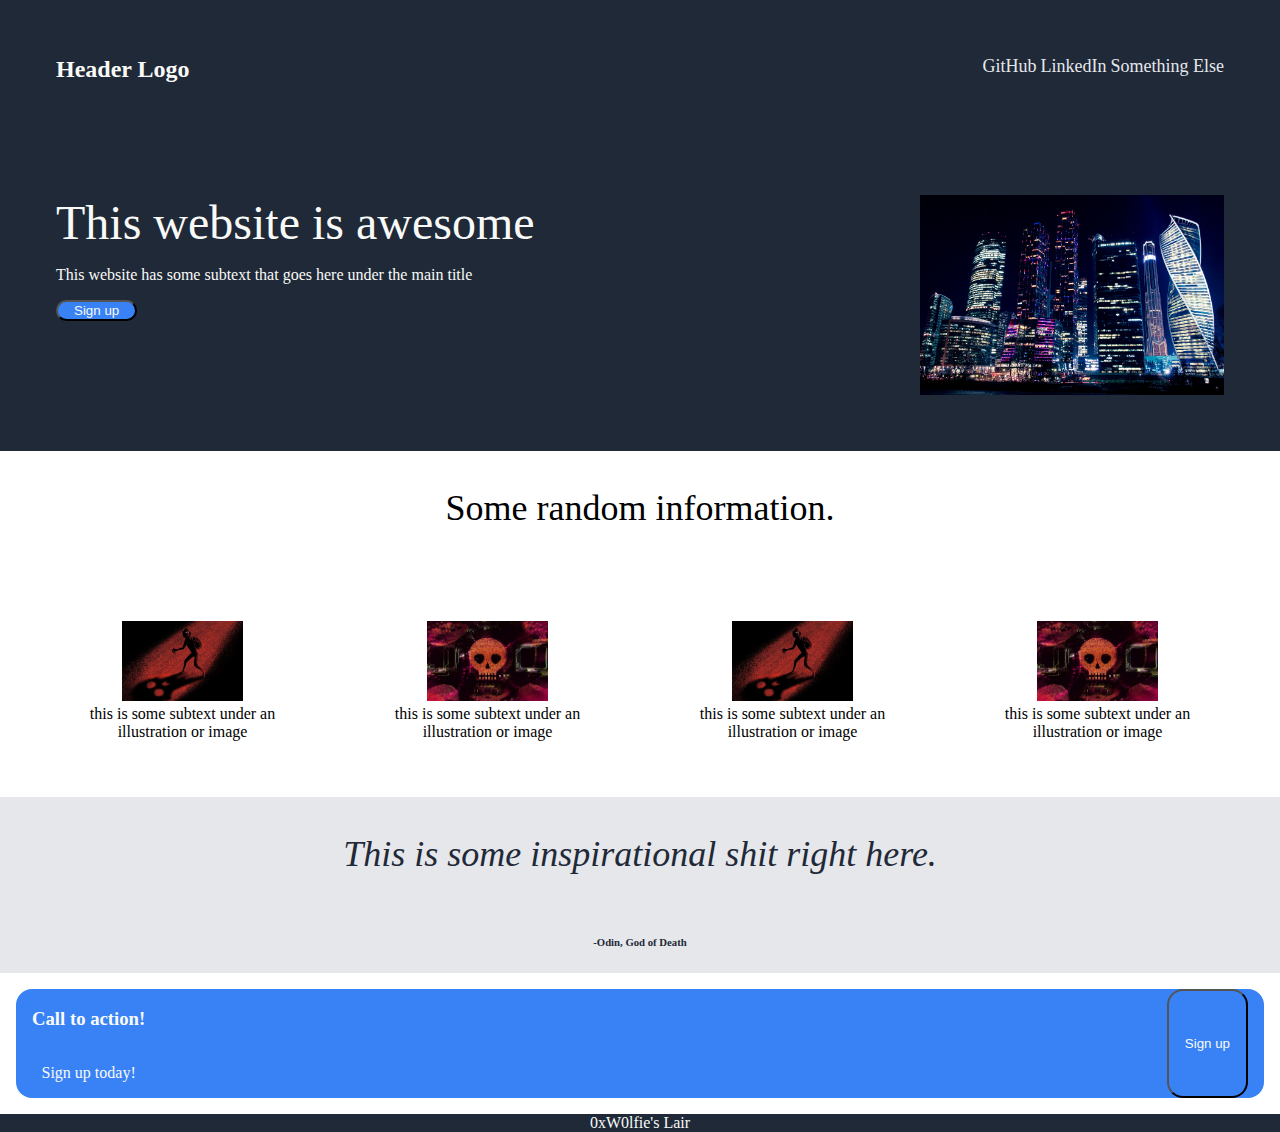
==== index.html @ 66773a20 "Add files via upload" ====
<!DOCTYPE html>
<html lang="en">

<header>
  <meta charset="UTF-8">
  <title>Odin's Project</title>
  <link rel="stylesheet" href="styles.css">
</header>

<body>
  <script>
    // JavaScript goes here
    const string = 'The revolution will not be televised.';
    console.log(string);
    //alert(string)
    const button = document.querySelector('button');

    function greet() {
      const name = prompt('What is your name?');
      alert(`Hello ${name}, nice to meet you!`);
    }

    button.addEventListener('click', greet);
  </script>

  <div class="header">
    <strong style="font-size:24px">Header Logo</strong>
    <div class="right-links">
      <a href="https://github.com/0xW0lfie">GitHub</a>
      <a href="https://www.linkedin.com/in/joshuakarkos">LinkedIn</a>
      <a>Something Else</a>
    </div>
  </div>


  <div class="hero">
    <div class="container">
      <text style="font-size:48px">This website is awesome</text>
      <p>This website has some subtext that goes here under the main title</p>
      <button>Sign up</button>
    </div>
    <img src="./skyline.jpg" alt="placeholder" height="200px" width="auto"></img>
  </div>

  <div class="content">
    <p style="font-size:36px">Some random information.</p>
    <div class="boxes">
      <div class="box">
        <img src="./sneak.jpeg" height="80px" width="auto"></img>
        <div class="caption">this is some subtext under an illustration or image</div>
      </div>
      <div class="box">
        <img src="./skull.webp" height="80px" width="auto"></img>
        <div class="caption">this is some subtext under an illustration or image</div>
      </div>
      <div class="box">
        <img src="./sneak.jpeg" height="80px" width="auto"></img>
        <div class="caption">this is some subtext under an illustration or image</div>
      </div>
      <div class="box">
        <img src="./skull.webp" height="80px" width="auto"></img>
        <div class="caption">this is some subtext under an illustration or image</div>
      </div>
  </div>

  <div class="quote">
    <p style="font-size:36px"><em>This is some inspirational shit right here.</em></p>
    <h6>-Odin, God of Death</h6>
  </div>

  <div class="signup">
    <div class="action">
      <h3>Call to action!</h3>
      <p>Sign up today!</p>
    </div>
    <button>Sign up</button>
  </div>

  <div class="footer">0xW0lfie's Lair</div>
</body>
</html>
---- styles.css ----
body {
  margin:0;
  padding:0;
}

.hero, .footer, .header{
  background-color: #1F2937;
  color: #F9FAF8;
  display: flex;
}

.header, .hero {
  justify-content: space-between;
  padding: 56px;
}

.footer {
  justify-content: center;
}

a {
  color: #E5E7EB;
  font-size: 18px;
  text-decoration: none;
  gap: 16px;
  margin-top: 20px;
}

.boxes {
  display:flex;
  gap: 52px
}

button, .signup {
  background-color: #3882F6;
  color: #F9FAF8;
  border-radius: 16px;
}

.signup {
  margin: 16px;
  display: flex;
  padding-left: 16px;
  padding-right: 16px;
  justify-content: space-between;
}

button {
  padding-left: 16px;
  padding-right: 16px;
}

.content {
  text-align: center;
  justify-content: space-between;
}

.action {
  display:flex;
  flex-direction: column;
}

.boxes {
  display: flex;
  padding: 56px;
}

.quote {
  background-color: #E5E7EB;
  color: #1F2937;
  display: flex;
  flex-direction: column;
}
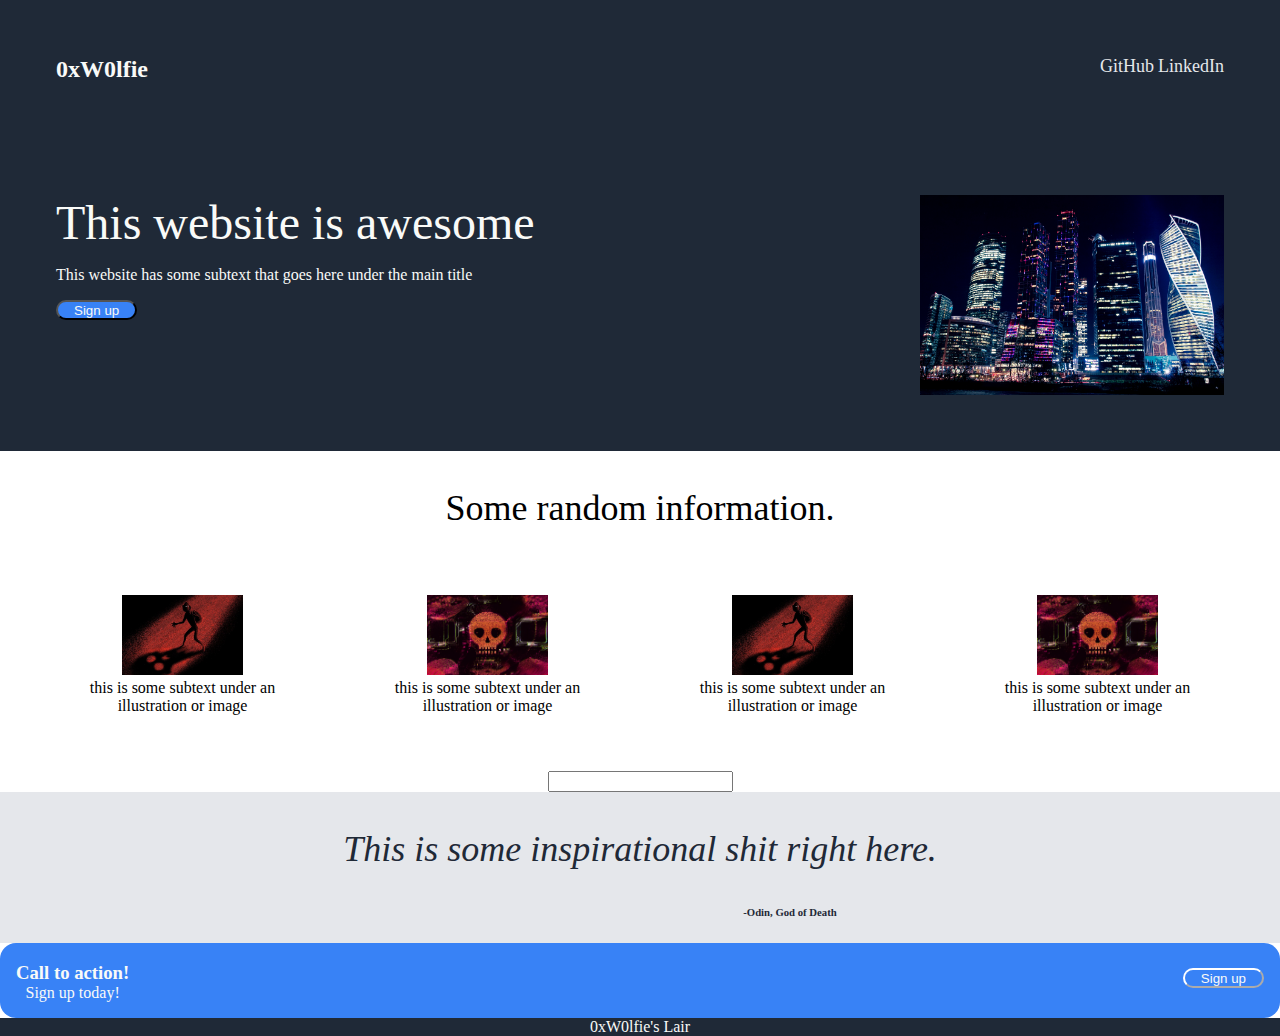
==== commit 7c86fe5f: "My solutions to Rock Paper Scissors and EtchASketch." ====
--- a/index.html
+++ b/index.html
@@ -1,37 +1,24 @@
 <!DOCTYPE html>
 <html lang="en">
 
-<header>
+<head>
   <meta charset="UTF-8">
   <title>Odin's Project</title>
   <link rel="stylesheet" href="styles.css">
-</header>
+  <link rel="icon" type="image/x-icon" href="favicon.ico">
+  <script src="page.js" defer></script>
+</head>
 
 <body>
-  <script>
-    // JavaScript goes here
-    const string = 'The revolution will not be televised.';
-    console.log(string);
-    //alert(string)
-    const button = document.querySelector('button');
-
-    function greet() {
-      const name = prompt('What is your name?');
-      alert(`Hello ${name}, nice to meet you!`);
-    }
-
-    button.addEventListener('click', greet);
-  </script>
-
   <div class="header">
-    <strong style="font-size:24px">Header Logo</strong>
+    <strong style="font-size:24px">0xW0lfie</strong>
     <div class="right-links">
-      <a href="https://github.com/0xW0lfie">GitHub</a>
-      <a href="https://www.linkedin.com/in/joshuakarkos">LinkedIn</a>
-      <a>Something Else</a>
+      <a href="https://github.com/0xZero1">GitHub</a>
+      <a href="https://www.linkedin.com/in/joshualettieri">LinkedIn</a>
     </div>
   </div>
 
+  <div id="container"></div>
 
   <div class="hero">
     <div class="container">
@@ -43,7 +30,7 @@
   </div>
 
   <div class="content">
-    <p style="font-size:36px">Some random information.</p>
+    <p style="font-size:36px; margin-bottom: 10px;">Some random information.</p>
     <div class="boxes">
       <div class="box">
         <img src="./sneak.jpeg" height="80px" width="auto"></img>
@@ -63,19 +50,45 @@
       </div>
   </div>
 
+  <input id="textBox" type="text"></input>
+  <div id="output"></div>
+
   <div class="quote">
     <p style="font-size:36px"><em>This is some inspirational shit right here.</em></p>
-    <h6>-Odin, God of Death</h6>
+    <h6 style="margin-left: 300px; margin-top: 0px">-Odin, God of Death</h6>
   </div>
 
   <div class="signup">
     <div class="action">
-      <h3>Call to action!</h3>
-      <p>Sign up today!</p>
+      <h3 style="margin-bottom: 0px;">Call to action!</h3>
+      <p style="margin-top: 0px;">Sign up today!</p>
     </div>
-    <button>Sign up</button>
+    <button style="margin-top: 25px; border-color: white;">Sign up</button>
   </div>
 
   <div class="footer">0xW0lfie's Lair</div>
+
+  <script>
+    // JavaScript goes here
+    const string = 'The revolution will not be televised.';
+    console.log(string);
+    //alert(string)
+    const button = document.querySelector('button');
+
+    function greet() {
+      const name = prompt('What is your name?');
+      alert(string);
+    }
+
+    button.addEventListener('click', greet);
+
+    const textBox = document.querySelector("#textBox");
+    const output = document.querySelector("#output");
+
+    textBox.addEventListener('keydown', event =>
+    output.textContent = `You pressed "${event.key}".`);
+  </script>
+
+
 </body>
 </html>
--- a/styles.css
+++ b/styles.css
@@ -28,7 +28,7 @@
 
 .boxes {
   display:flex;
-  gap: 52px
+  gap: 52px;
 }
 
 button, .signup {
@@ -38,16 +38,20 @@
 }
 
 .signup {
-  margin: 16px;
   display: flex;
   padding-left: 16px;
   padding-right: 16px;
   justify-content: space-between;
 }
 
+.action {
+  margin: 0px;
+}
+
 button {
   padding-left: 16px;
   padding-right: 16px;
+  height: 20px;
 }
 
 .content {
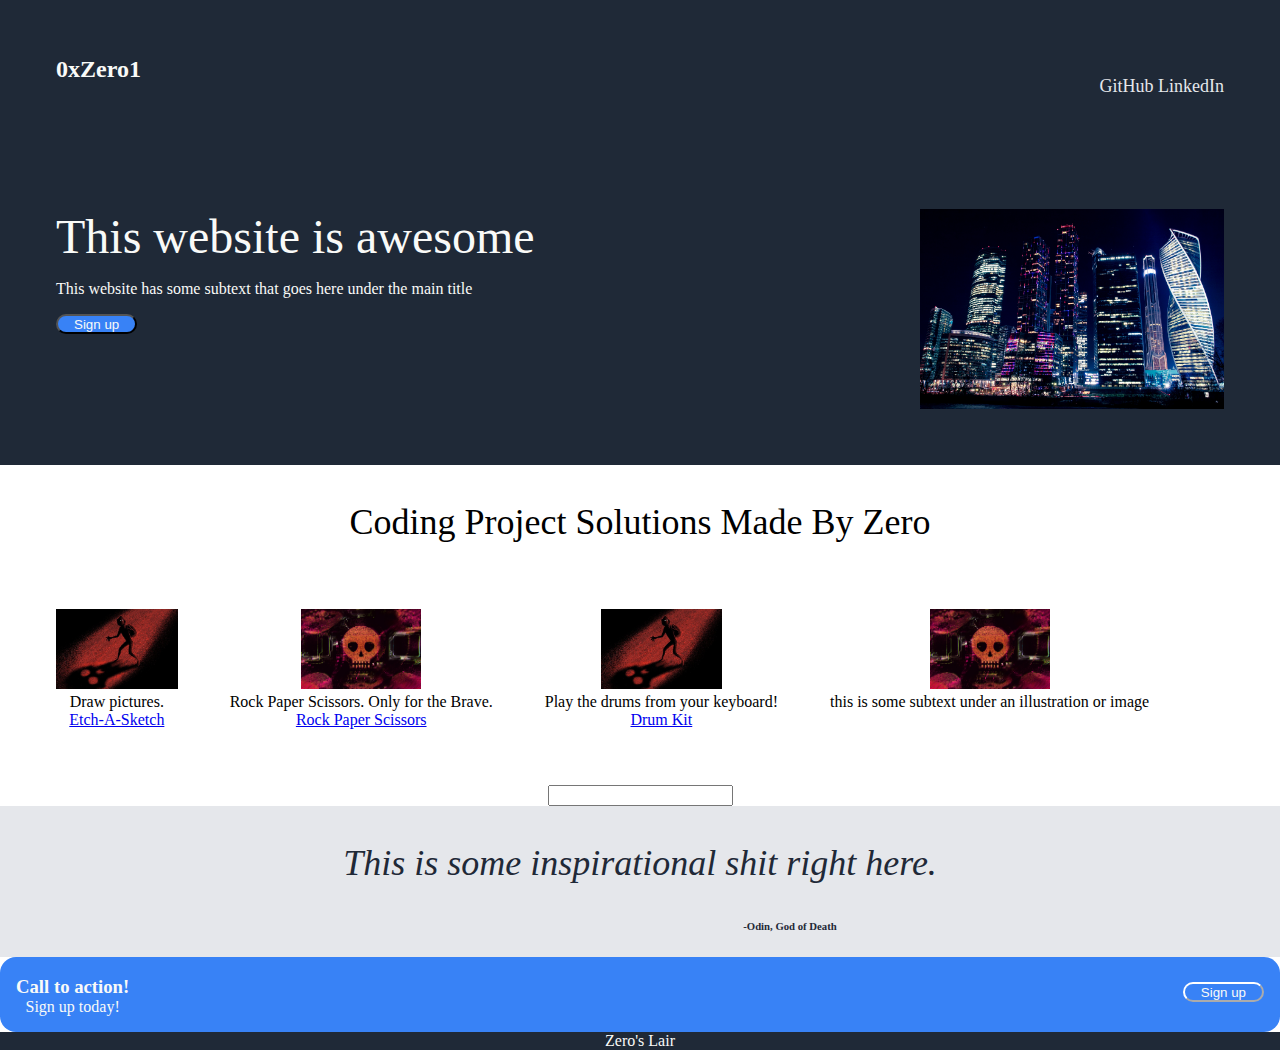
==== commit 47279246: "Same" ====
--- a/index.html
+++ b/index.html
@@ -3,7 +3,7 @@
 
 <head>
   <meta charset="UTF-8">
-  <title>Odin's Project</title>
+  <title>Zero's Project</title>
   <link rel="stylesheet" href="styles.css">
   <link rel="icon" type="image/x-icon" href="favicon.ico">
   <script src="page.js" defer></script>
@@ -11,10 +11,10 @@
 
 <body>
   <div class="header">
-    <strong style="font-size:24px">0xW0lfie</strong>
+    <strong style="font-size:24px">0xZero1</strong>
     <div class="right-links">
-      <a href="https://github.com/0xZero1">GitHub</a>
-      <a href="https://www.linkedin.com/in/joshualettieri">LinkedIn</a>
+      <a href="https://github.com/0xZero1" class="right-links">GitHub</a>
+      <a href="https://www.linkedin.com/in/joshualettieri" class="right-links">LinkedIn</a>
     </div>
   </div>
 
@@ -30,19 +30,22 @@
   </div>
 
   <div class="content">
-    <p style="font-size:36px; margin-bottom: 10px;">Some random information.</p>
+    <p style="font-size:36px; margin-bottom: 10px;">Coding Project Solutions Made By Zero</p>
     <div class="boxes">
       <div class="box">
         <img src="./sneak.jpeg" height="80px" width="auto"></img>
-        <div class="caption">this is some subtext under an illustration or image</div>
+        <div class="caption">Draw pictures.</div>
+        <a href="etchasketch.html">Etch-A-Sketch</a>
       </div>
       <div class="box">
         <img src="./skull.webp" height="80px" width="auto"></img>
-        <div class="caption">this is some subtext under an illustration or image</div>
+        <div class="caption">Rock Paper Scissors. Only for the Brave.</div>
+        <a href="rockPaperScissors.html">Rock Paper Scissors</a>
       </div>
       <div class="box">
         <img src="./sneak.jpeg" height="80px" width="auto"></img>
-        <div class="caption">this is some subtext under an illustration or image</div>
+        <div class="caption">Play the drums from your keyboard!</div>
+        <a href="drumKit/drumkit.html">Drum Kit</a>
       </div>
       <div class="box">
         <img src="./skull.webp" height="80px" width="auto"></img>
@@ -66,21 +69,23 @@
     <button style="margin-top: 25px; border-color: white;">Sign up</button>
   </div>
 
-  <div class="footer">0xW0lfie's Lair</div>
+  <div class="footer">Zero's Lair</div>
 
   <script>
     // JavaScript goes here
     const string = 'The revolution will not be televised.';
     console.log(string);
     //alert(string)
-    const button = document.querySelector('button');
+    const buttons = document.querySelectorAll('button');
 
     function greet() {
       const name = prompt('What is your name?');
       alert(string);
     }
 
-    button.addEventListener('click', greet);
+    const boxes = document.querySelectorAll('.box');
+    buttons.forEach(button => { button.addEventListener('click', greet);});
+
 
     const textBox = document.querySelector("#textBox");
     const output = document.querySelector("#output");
--- a/styles.css
+++ b/styles.css
@@ -2,6 +2,7 @@
   margin:0;
   padding:0;
 }
+
 
 .hero, .footer, .header{
   background-color: #1F2937;
@@ -18,7 +19,7 @@
   justify-content: center;
 }
 
-a {
+.right-links {
   color: #E5E7EB;
   font-size: 18px;
   text-decoration: none;
@@ -57,6 +58,7 @@
 .content {
   text-align: center;
   justify-content: space-between;
+  align-content: center;
 }
 
 .action {
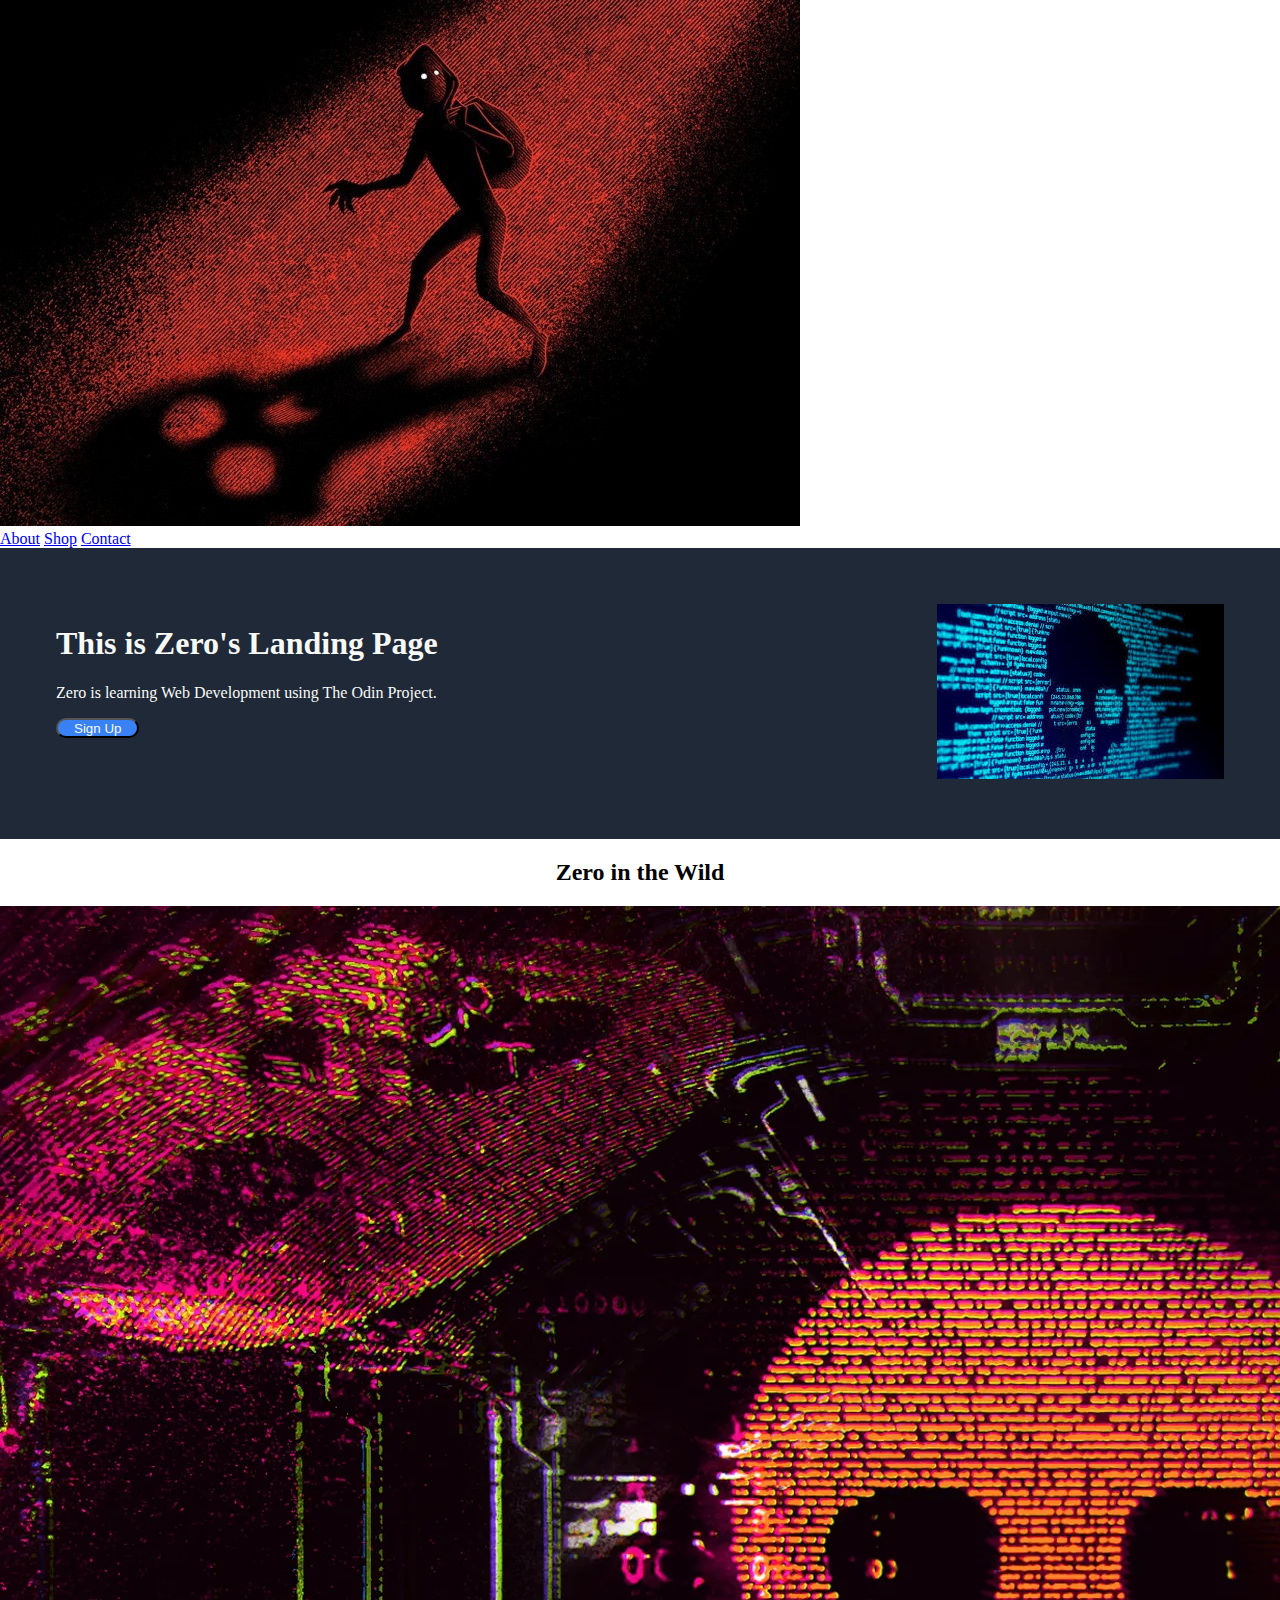
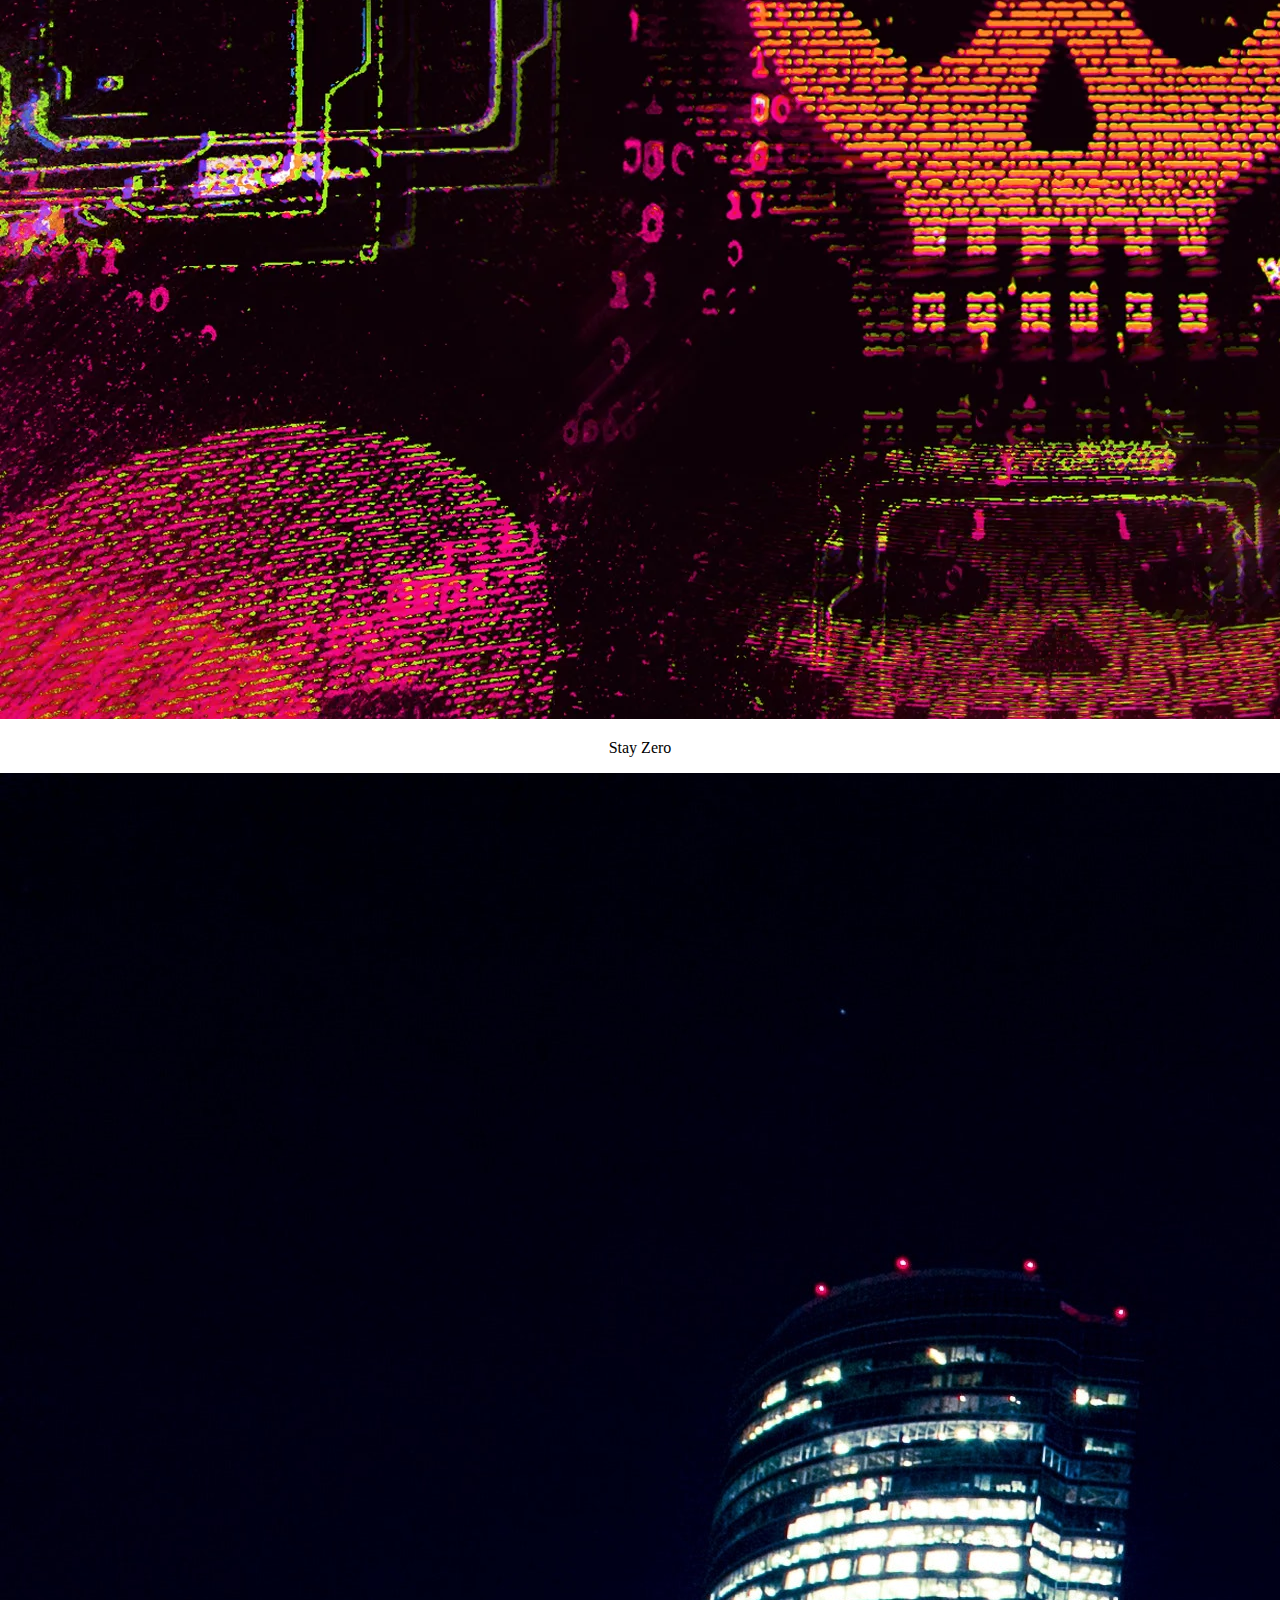
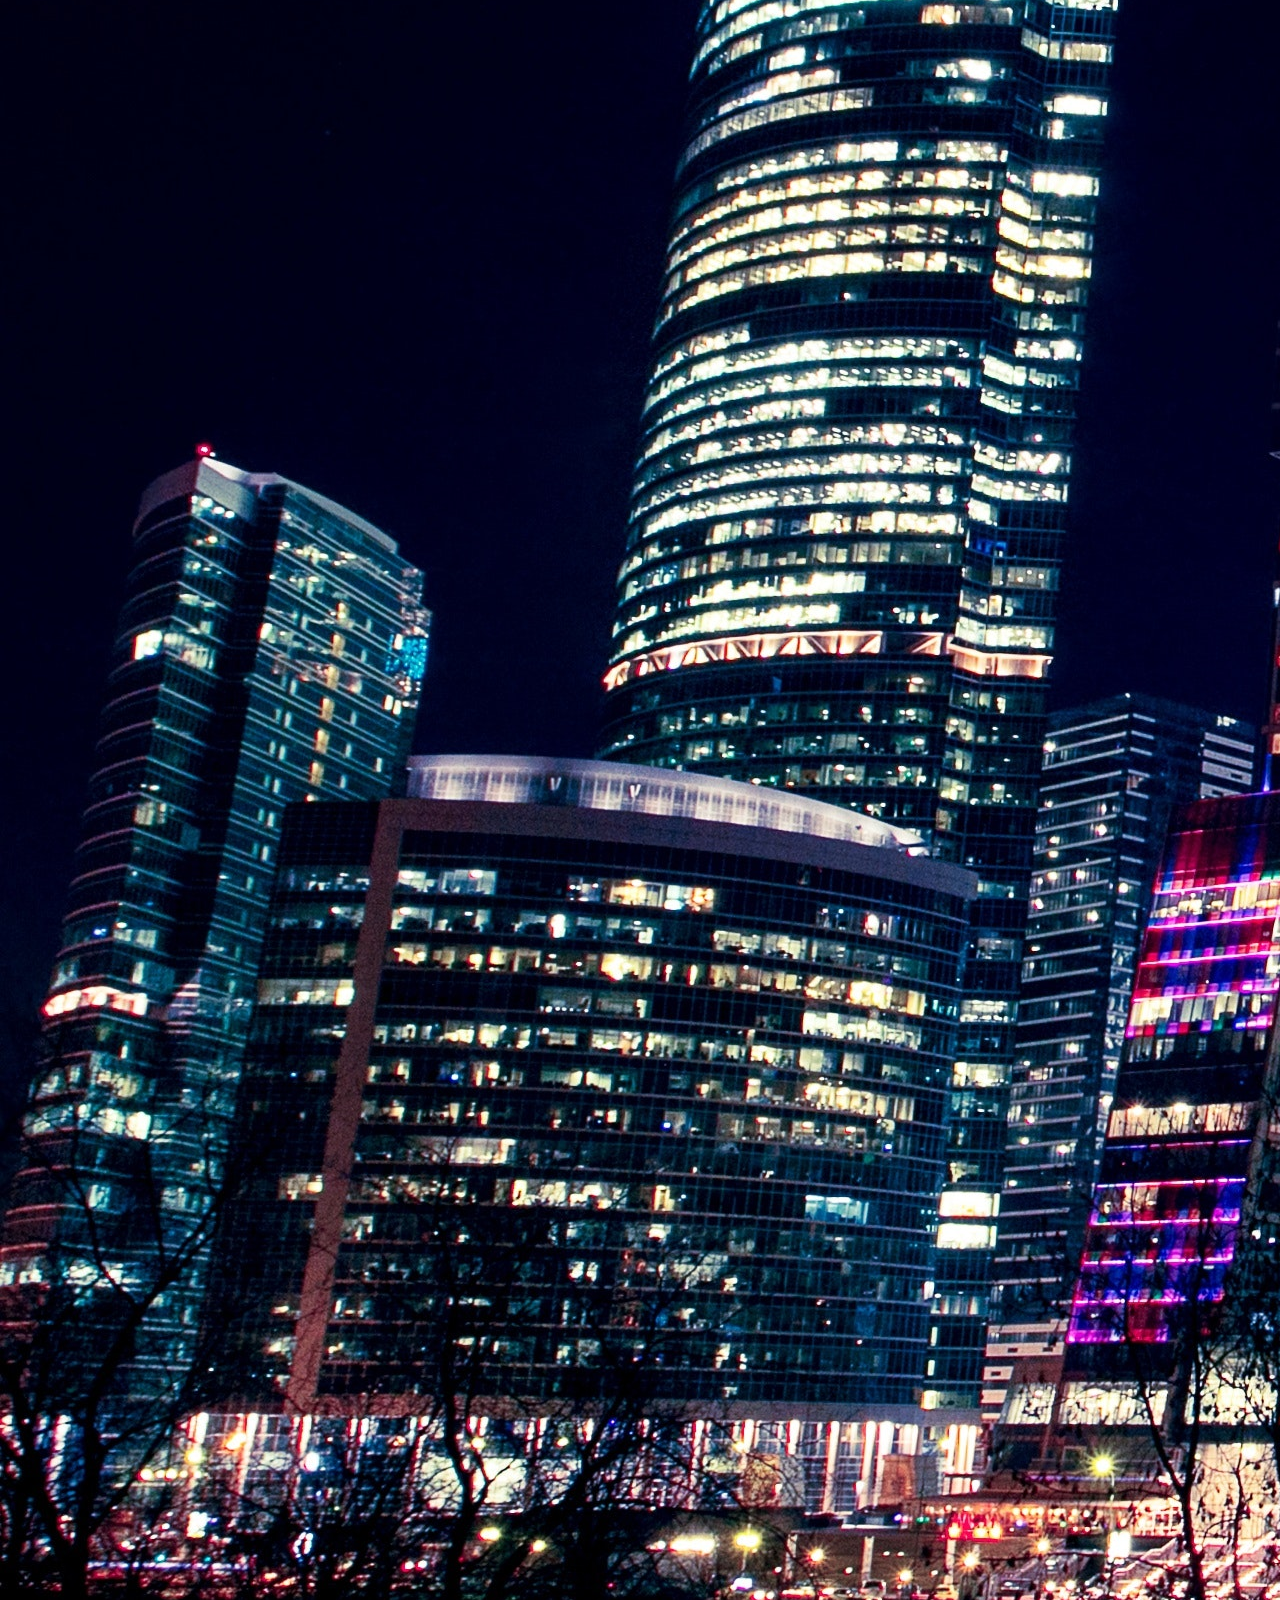
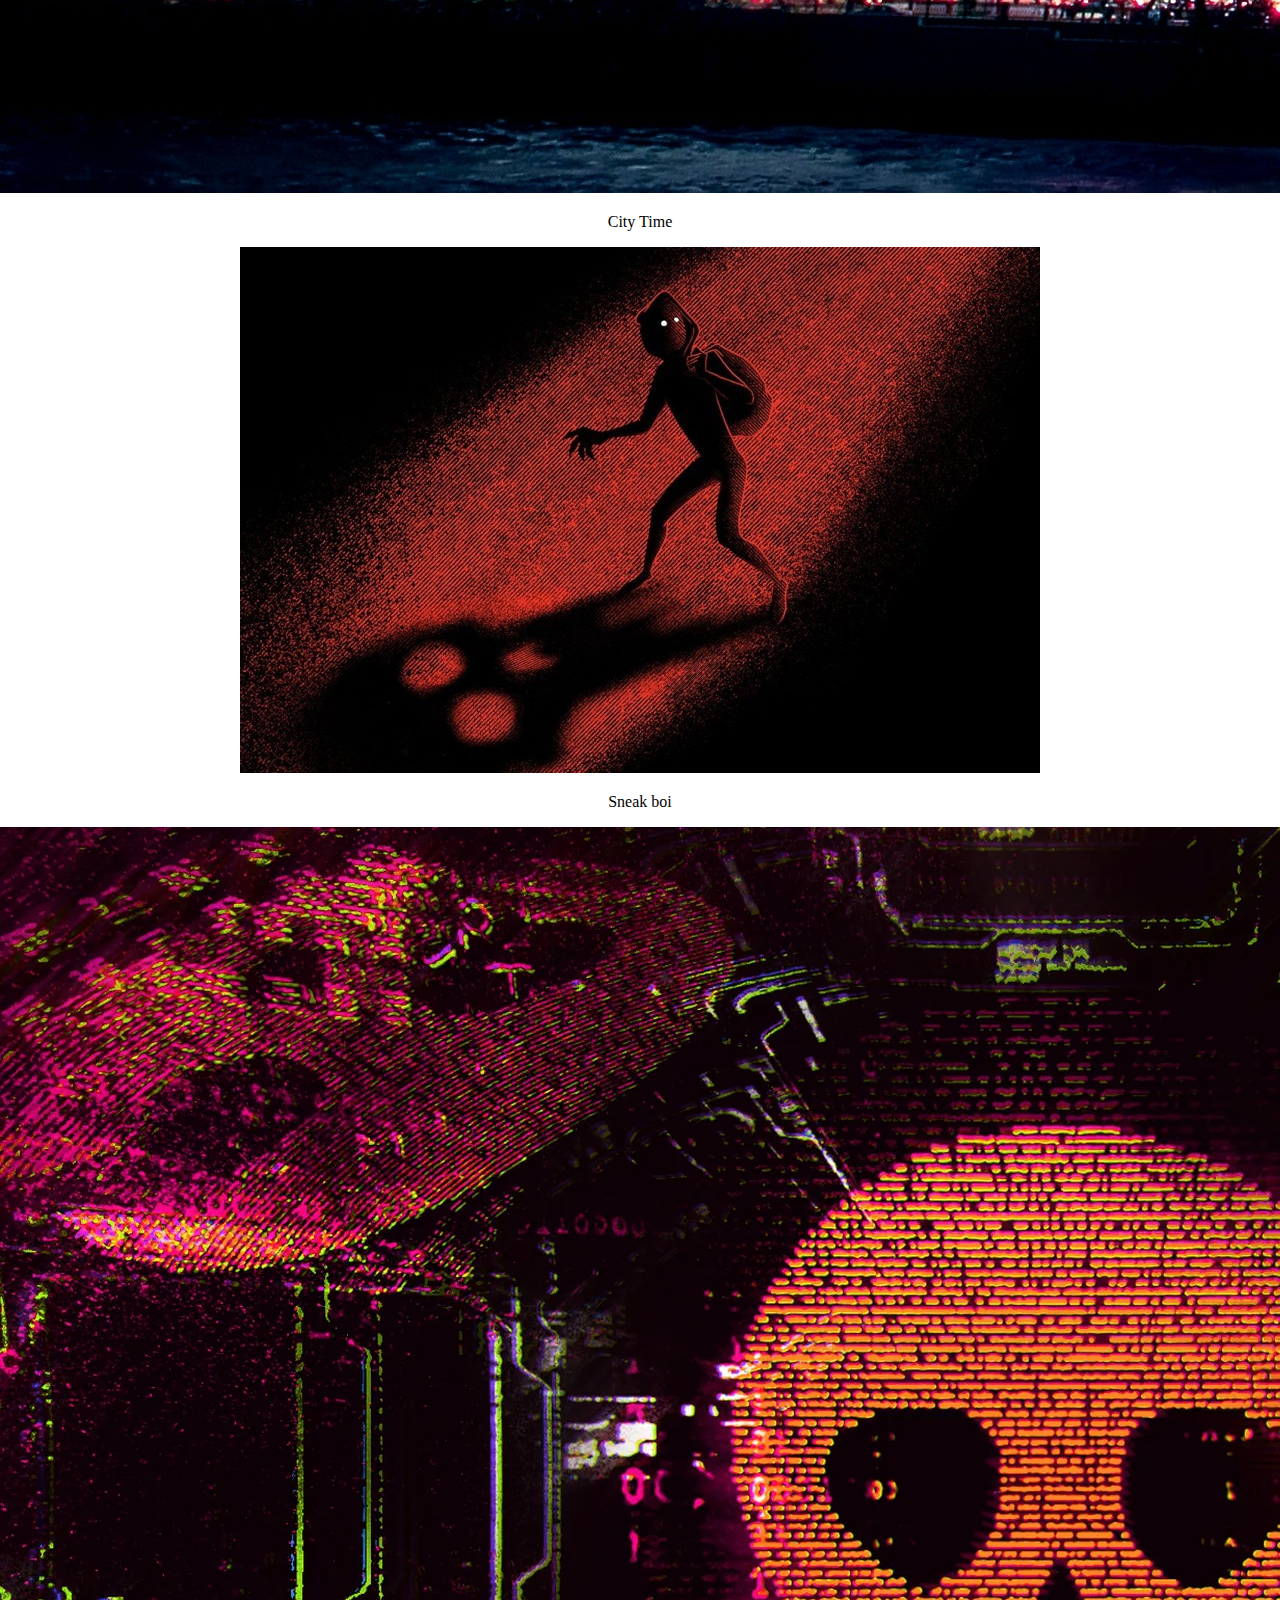
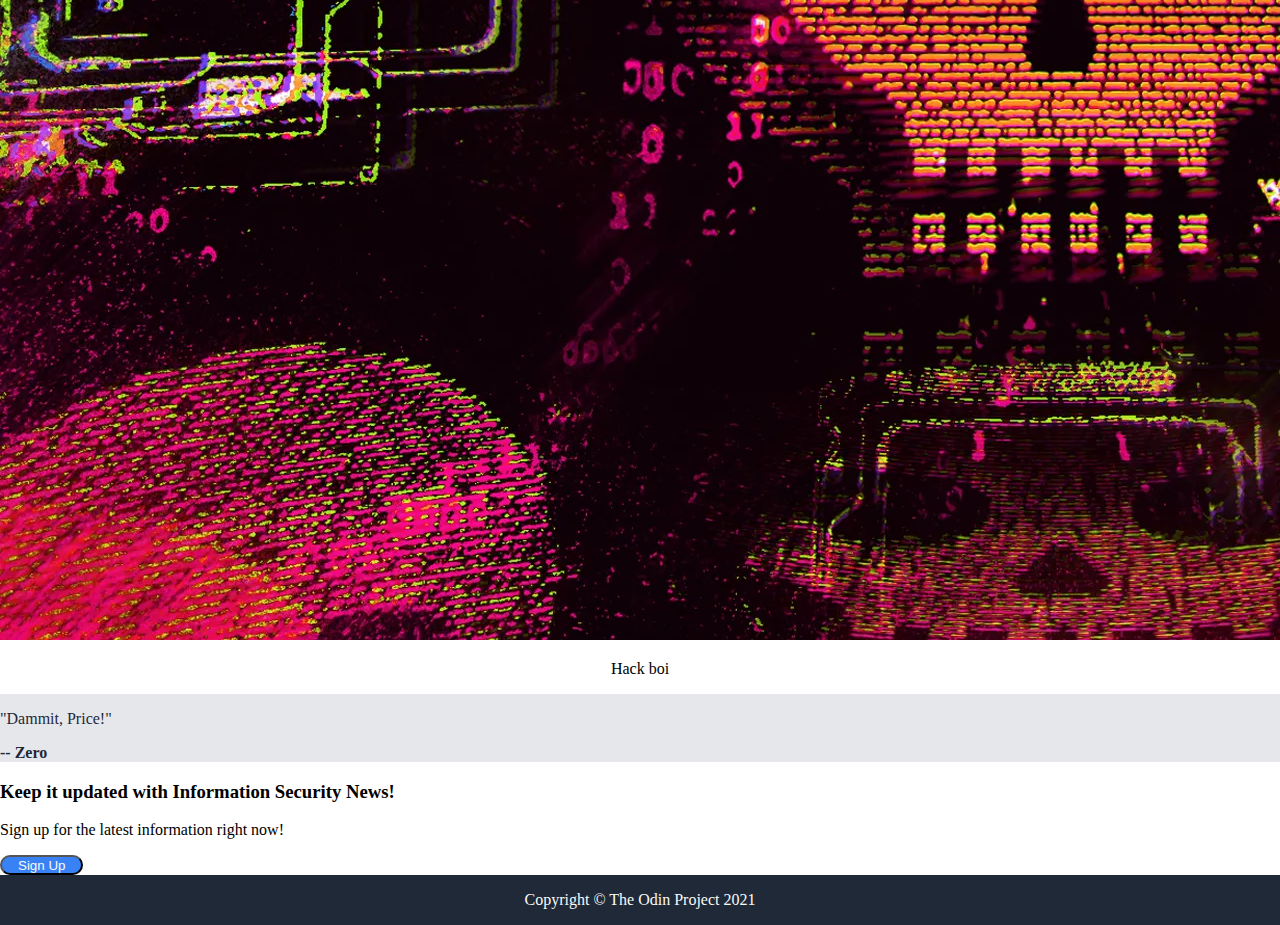
==== commit ad38887f: "Rework landing page" ====
--- a/index.html
+++ b/index.html
@@ -1,99 +1,76 @@
-<!DOCTYPE html>
-<html lang="en">
-
-<head>
-  <meta charset="UTF-8">
-  <title>Zero's Project</title>
-  <link rel="stylesheet" href="styles.css">
-  <link rel="icon" type="image/x-icon" href="favicon.ico">
-  <script src="page.js" defer></script>
-</head>
-
-<body>
-  <div class="header">
-    <strong style="font-size:24px">0xZero1</strong>
-    <div class="right-links">
-      <a href="https://github.com/0xZero1" class="right-links">GitHub</a>
-      <a href="https://www.linkedin.com/in/joshualettieri" class="right-links">LinkedIn</a>
-    </div>
-  </div>
-
-  <div id="container"></div>
-
-  <div class="hero">
-    <div class="container">
-      <text style="font-size:48px">This website is awesome</text>
-      <p>This website has some subtext that goes here under the main title</p>
-      <button>Sign up</button>
-    </div>
-    <img src="./skyline.jpg" alt="placeholder" height="200px" width="auto"></img>
-  </div>
-
-  <div class="content">
-    <p style="font-size:36px; margin-bottom: 10px;">Coding Project Solutions Made By Zero</p>
-    <div class="boxes">
-      <div class="box">
-        <img src="./sneak.jpeg" height="80px" width="auto"></img>
-        <div class="caption">Draw pictures.</div>
-        <a href="etchasketch.html">Etch-A-Sketch</a>
-      </div>
-      <div class="box">
-        <img src="./skull.webp" height="80px" width="auto"></img>
-        <div class="caption">Rock Paper Scissors. Only for the Brave.</div>
-        <a href="rockPaperScissors.html">Rock Paper Scissors</a>
-      </div>
-      <div class="box">
-        <img src="./sneak.jpeg" height="80px" width="auto"></img>
-        <div class="caption">Play the drums from your keyboard!</div>
-        <a href="drumKit/drumkit.html">Drum Kit</a>
-      </div>
-      <div class="box">
-        <img src="./skull.webp" height="80px" width="auto"></img>
-        <div class="caption">this is some subtext under an illustration or image</div>
-      </div>
-  </div>
-
-  <input id="textBox" type="text"></input>
-  <div id="output"></div>
-
-  <div class="quote">
-    <p style="font-size:36px"><em>This is some inspirational shit right here.</em></p>
-    <h6 style="margin-left: 300px; margin-top: 0px">-Odin, God of Death</h6>
-  </div>
-
-  <div class="signup">
-    <div class="action">
-      <h3 style="margin-bottom: 0px;">Call to action!</h3>
-      <p style="margin-top: 0px;">Sign up today!</p>
-    </div>
-    <button style="margin-top: 25px; border-color: white;">Sign up</button>
-  </div>
-
-  <div class="footer">Zero's Lair</div>
-
-  <script>
-    // JavaScript goes here
-    const string = 'The revolution will not be televised.';
-    console.log(string);
-    //alert(string)
-    const buttons = document.querySelectorAll('button');
-
-    function greet() {
-      const name = prompt('What is your name?');
-      alert(string);
-    }
-
-    const boxes = document.querySelectorAll('.box');
-    buttons.forEach(button => { button.addEventListener('click', greet);});
-
-
-    const textBox = document.querySelector("#textBox");
-    const output = document.querySelector("#output");
-
-    textBox.addEventListener('keydown', event =>
-    output.textContent = `You pressed "${event.key}".`);
-  </script>
-
-
-</body>
-</html>
+<!DOCTYPE html>
+<html>
+    <head>
+        <link rel="icon" href="images/skull.webp">
+        <link href="styles.css" rel="stylesheet" type="text/css" media="all"/>
+        <title>Zero - Official Page</title>
+    </head>
+    <body>
+        <div class="container">
+
+            <nav class="bx navbar">
+                <div class="header-logo">
+                    <img src="images/sneak.jpeg">
+                </div>
+                <div class="header-link">
+                    <a href="#">About</a>
+                    <a href="#">Shop</a>
+                    <a href="#">Contact</a>
+                </div>
+            </nav>
+
+            <div class="bx hero">
+                <div class="hero-1 hero-cta">
+                    <h1>This is Zero's Landing Page</h1>
+                    <p>Zero is learning Web Development using The Odin Project.
+                    </p>
+                    <button type="button">Sign Up</button>
+                </div>
+                <div class="hero-1 hero-image">
+                    <img src="images/terminalSkull.jpeg" alt="shiba">
+                </div>
+            </div>
+
+            <div class="bx content">
+                <h2>Zero in the Wild</h2>
+                <div class="content-info">
+                    <div>
+                        <img src="images/skull.webp">
+                        <p>Stay Zero</p>
+                    </div>
+                    <div>
+                        <img src="images/skyline.jpg">
+                        <p>City Time</p>
+                    </div>
+                    <div>
+                        <img src="images/sneak.jpeg">
+                        <p>Sneak boi</p>
+                    </div>
+                    <div>
+                        <img src="images/skull.webp">
+                        <p>Hack boi</p>
+                    </div>
+                </div>
+            </div>
+            <div class="bx quote">
+                <p>"Dammit, Price!"
+                </p>
+                <b>
+                    -- Zero
+                </b>
+            </div>
+            <div class="bx sign-up">
+                <div class="sign-item signs-text">
+                    <h3>Keep it updated with Information Security News!</h3>
+                    <p>Sign up for the latest information right now!</p>
+                </div>
+                <div class="sign-item signs-button">
+                    <button type="button">Sign Up</button>
+                </div>
+            </div>
+            <div class="bx footer">
+                <p>Copyright © The Odin Project 2021</p>
+            </div>
+        </div>
+    </body>
+</html>
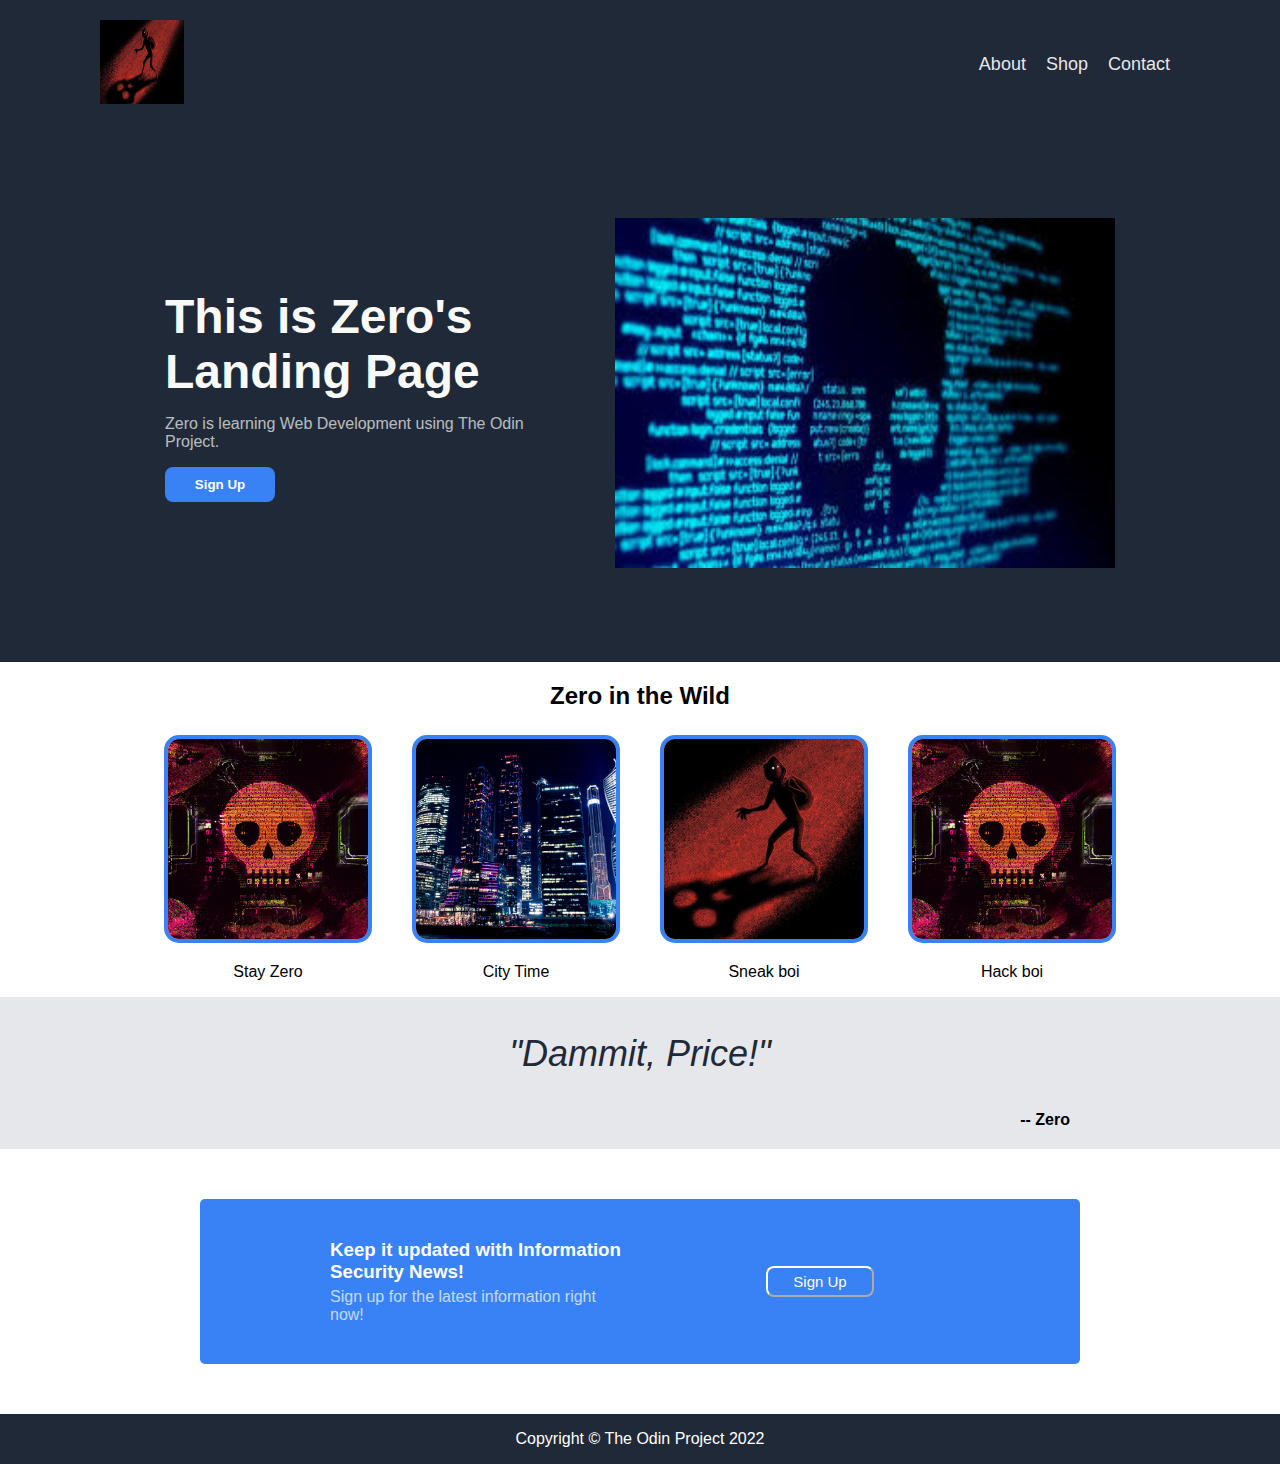
==== commit 5db5452a: "Image changes." ====
--- a/index.html
+++ b/index.html
@@ -2,7 +2,7 @@
 <html>
     <head>
         <link rel="icon" href="images/skull.webp">
-        <link href="styles.css" rel="stylesheet" type="text/css" media="all"/>
+        <link href="css/styles.css" rel="stylesheet" type="text/css" media="all"/>
         <title>Zero - Official Page</title>
     </head>
     <body>
@@ -69,7 +69,7 @@
                 </div>
             </div>
             <div class="bx footer">
-                <p>Copyright © The Odin Project 2021</p>
+                <p>Copyright © The Odin Project 2022</p>
             </div>
         </div>
     </body>
--- a/css/styles.css
+++ b/css/styles.css
@@ -0,0 +1,189 @@
+body {
+    background-color: #FFFFFF;
+    padding: 0;
+    margin: 0;
+    text-align: center;
+    font-family: 'Roboto', arial;
+}
+
+.container {
+    display: flex;
+    flex-direction: column;
+}
+
+/* Navbar Part */
+
+.navbar {
+    display: flex;
+    color: #F9FAF8;
+    background-color: #1F2937;
+    padding: 20px 0px 20px 100px;
+    align-items: center;
+}
+
+.header-logo img {
+    width: 84px;
+    height: 84px;
+    margin-right: auto;
+}
+
+.header-link {
+    display: flex;
+    margin-left: auto;
+    padding: 0px 100px 0px 0px;
+}
+
+.header-link a {
+    text-decoration: none;
+    color: #E5E7EB;
+    font-size: 18px;
+    padding: 10px;
+    font-family: 'Roboto', arial;
+}
+
+/* Hero Part */
+
+.hero {
+    display: flex;
+    color: #F9FAF8;
+    background-color: #1F2937;
+    align-items: center;
+    justify-content: center;
+    padding: 90px;
+}
+
+.hero-cta {
+    flex-basis: 400px;
+    display: flex;
+    flex-direction: column;
+    text-align: left;
+    margin-right: 50px;
+}
+
+.hero-cta p {
+    font-family: 'Roboto', arial;
+    opacity: 0.7;
+}
+
+h1 {
+    font-size: 48px;
+    font-weight: bold;
+    color: #F9FAF8;
+    margin: 0;
+    font-family: 'Roboto', arial;
+}
+
+.hero button {
+    display: block;
+    text-align: center;
+    width: 110px;
+    border: none;
+    background: #3882f6;
+    padding: 10px;
+    border-radius: 8px;
+    color: #fff;
+    font-family: 'Roboto', arial;
+    text-decoration: none;
+    font-weight: bold;
+}
+
+.hero-image img {
+    width: 500px;
+    height: 350px;
+}
+
+/* Content Part */
+
+.content {
+    align-items: center;
+}
+
+.content-info {
+    display: flex;
+    /* border: 1px solid gold; */
+    justify-content: center;
+    flex-wrap: wrap;
+}
+
+.content-info img {
+    width: 200px;
+    height: 200px;
+    object-fit: cover;
+    border: 4px solid #3882F6;
+    border-radius: 15px;
+    margin: 5px 20px 0px 20px;
+}
+
+/* Quotation Part */
+
+.quote {
+    display: flex;
+    flex-direction: column;
+    background-color: #E5E7EB;
+    padding: 0 200px;
+}
+
+.quote p {
+    font-size: 36px;
+    color: #1F2937;
+    font-style: italic;
+    font-weight: lighter;
+    font-family: 'Roboto', arial;
+}
+
+.quote b {
+    padding-bottom: 20px;
+    padding-right: 10px;
+    font-family: 'Roboto', arial;
+    text-align: right;
+}
+
+/* Sign Up Part */
+.sign-up {
+    background-color: #3882F6 ;
+    margin: 50px 200px;
+    padding: 10px 80px;
+    display: flex;
+    align-items: center;
+    border-radius: 5px;
+    border-color: none;
+}
+
+.sign-item {
+    flex: 1;
+}
+
+.signs-text {
+    text-align: left;
+}
+
+.signs-text p {
+    color: #fff;
+    opacity: 0.7;
+    margin: 5px 30px 30px 50px;
+}
+
+h3 {
+    color: #fff;
+    font-family: 'Roboto', arial;
+    padding: 0;
+    margin: 30px 0px 0px 50px;
+}
+
+.signs-button button {
+    color: #fff;
+    font-family: 'Roboto', arial;
+    border-color: #fff;
+    border-radius: 8px;
+    background-color: #3882F6;
+    padding: 5px 25px;
+    font-size: 15px;
+}
+
+/* Footer */
+
+.footer {
+    background-color: #1F2937;
+    color: #fff;
+    font-family: 'Roboto', arial;
+}
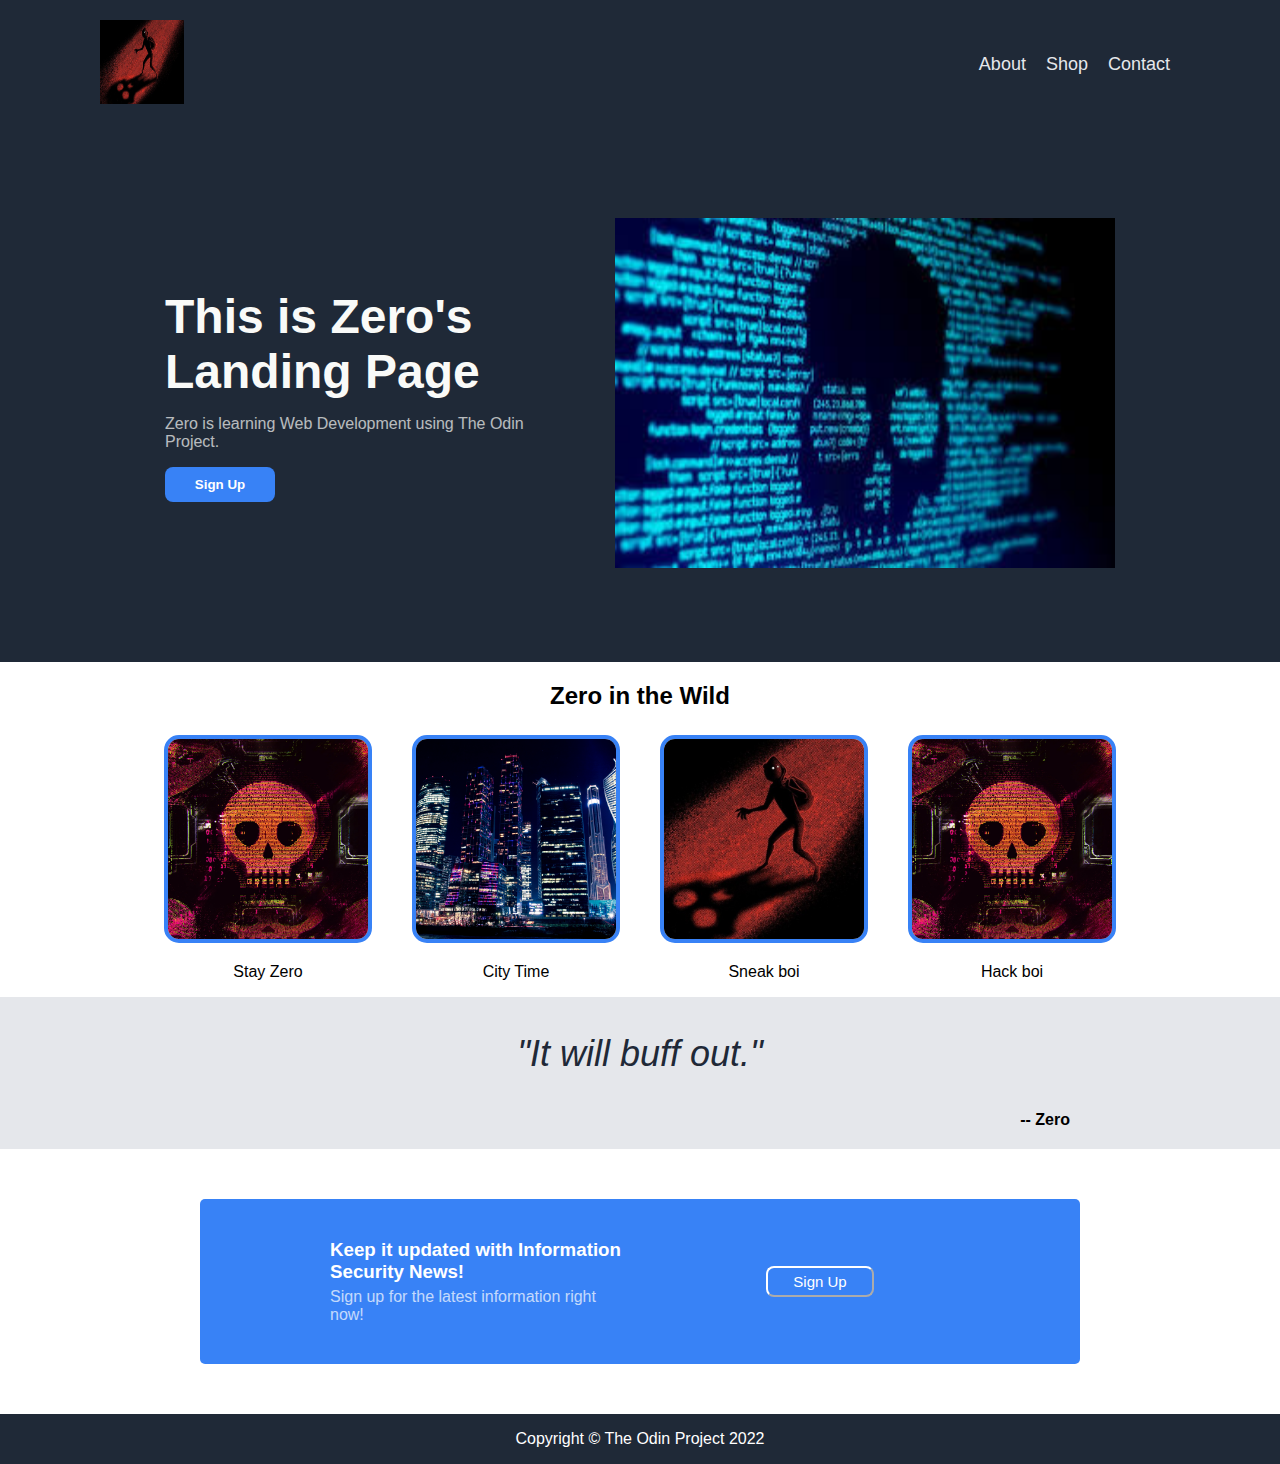
==== commit 0f465b7a: "Quote change" ====
--- a/index.html
+++ b/index.html
@@ -53,7 +53,7 @@
                 </div>
             </div>
             <div class="bx quote">
-                <p>"Dammit, Price!"
+                <p>"It will buff out."
                 </p>
                 <b>
                     -- Zero
